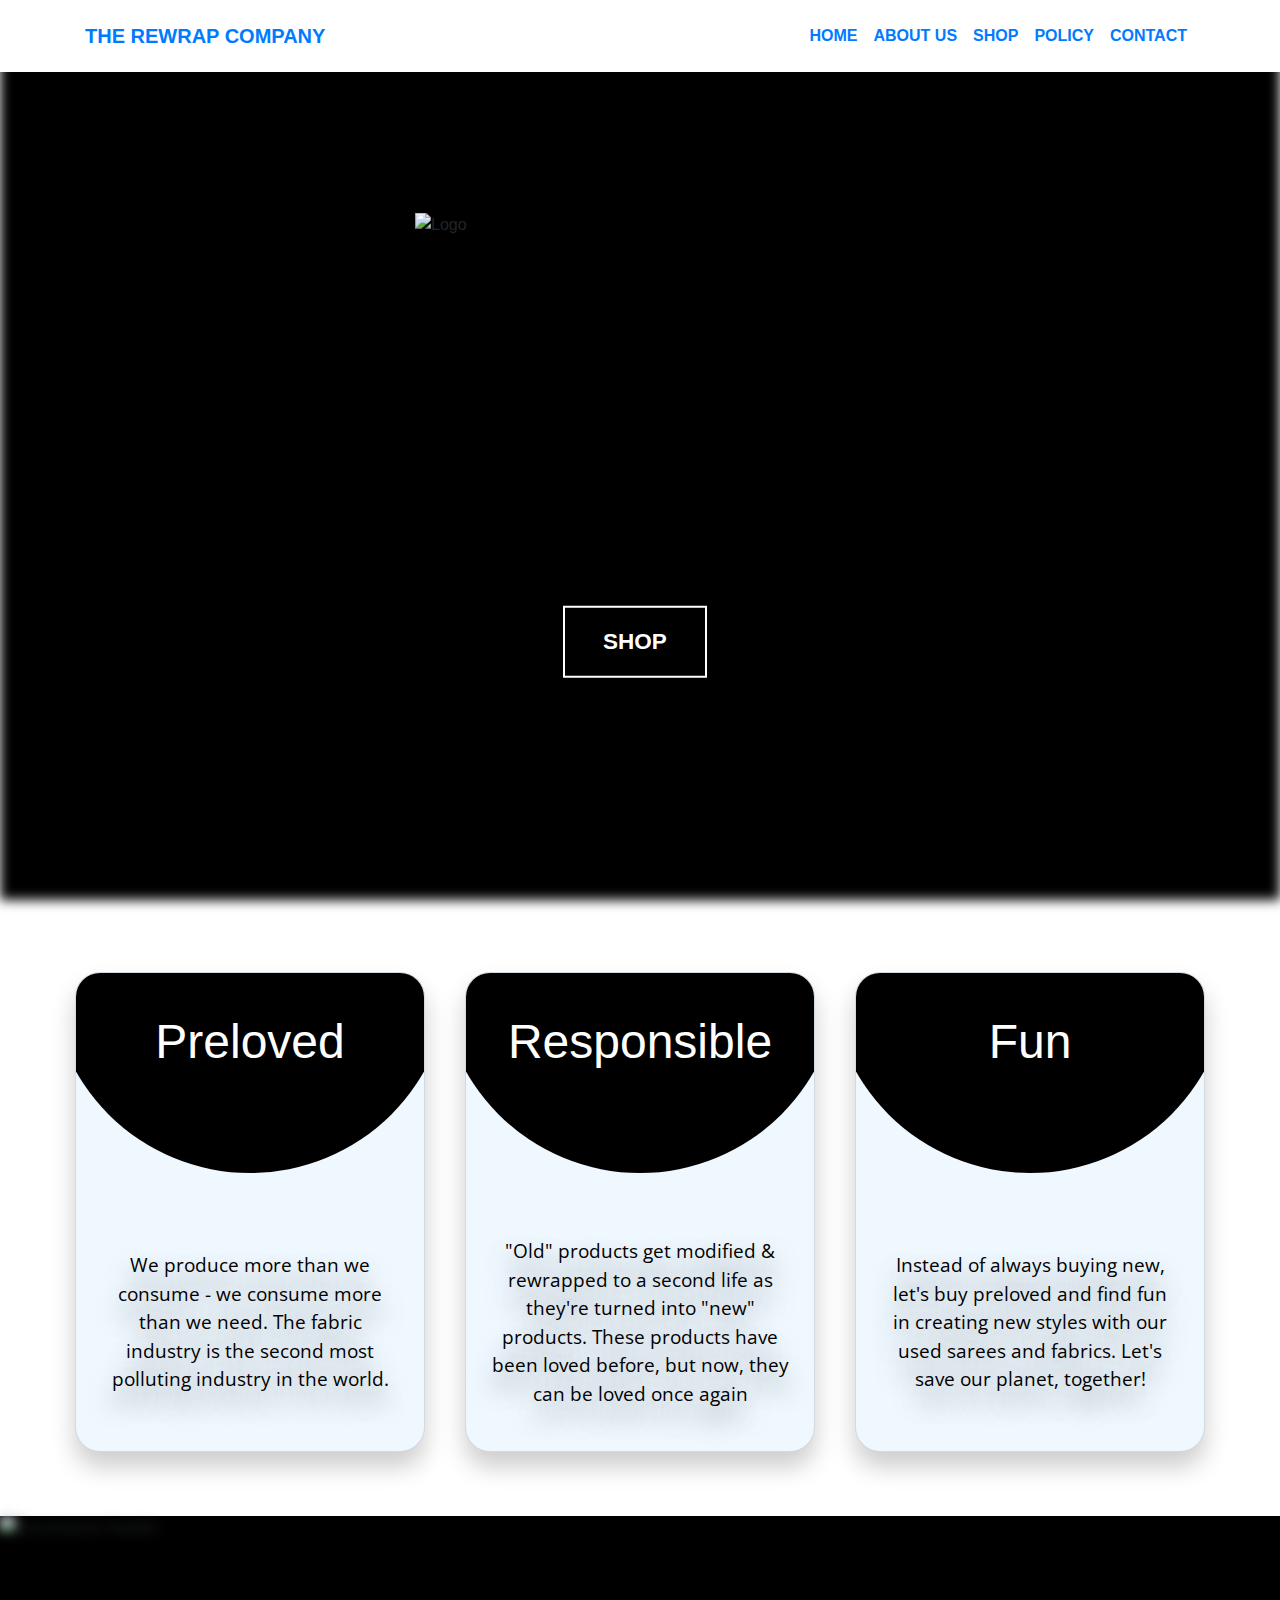
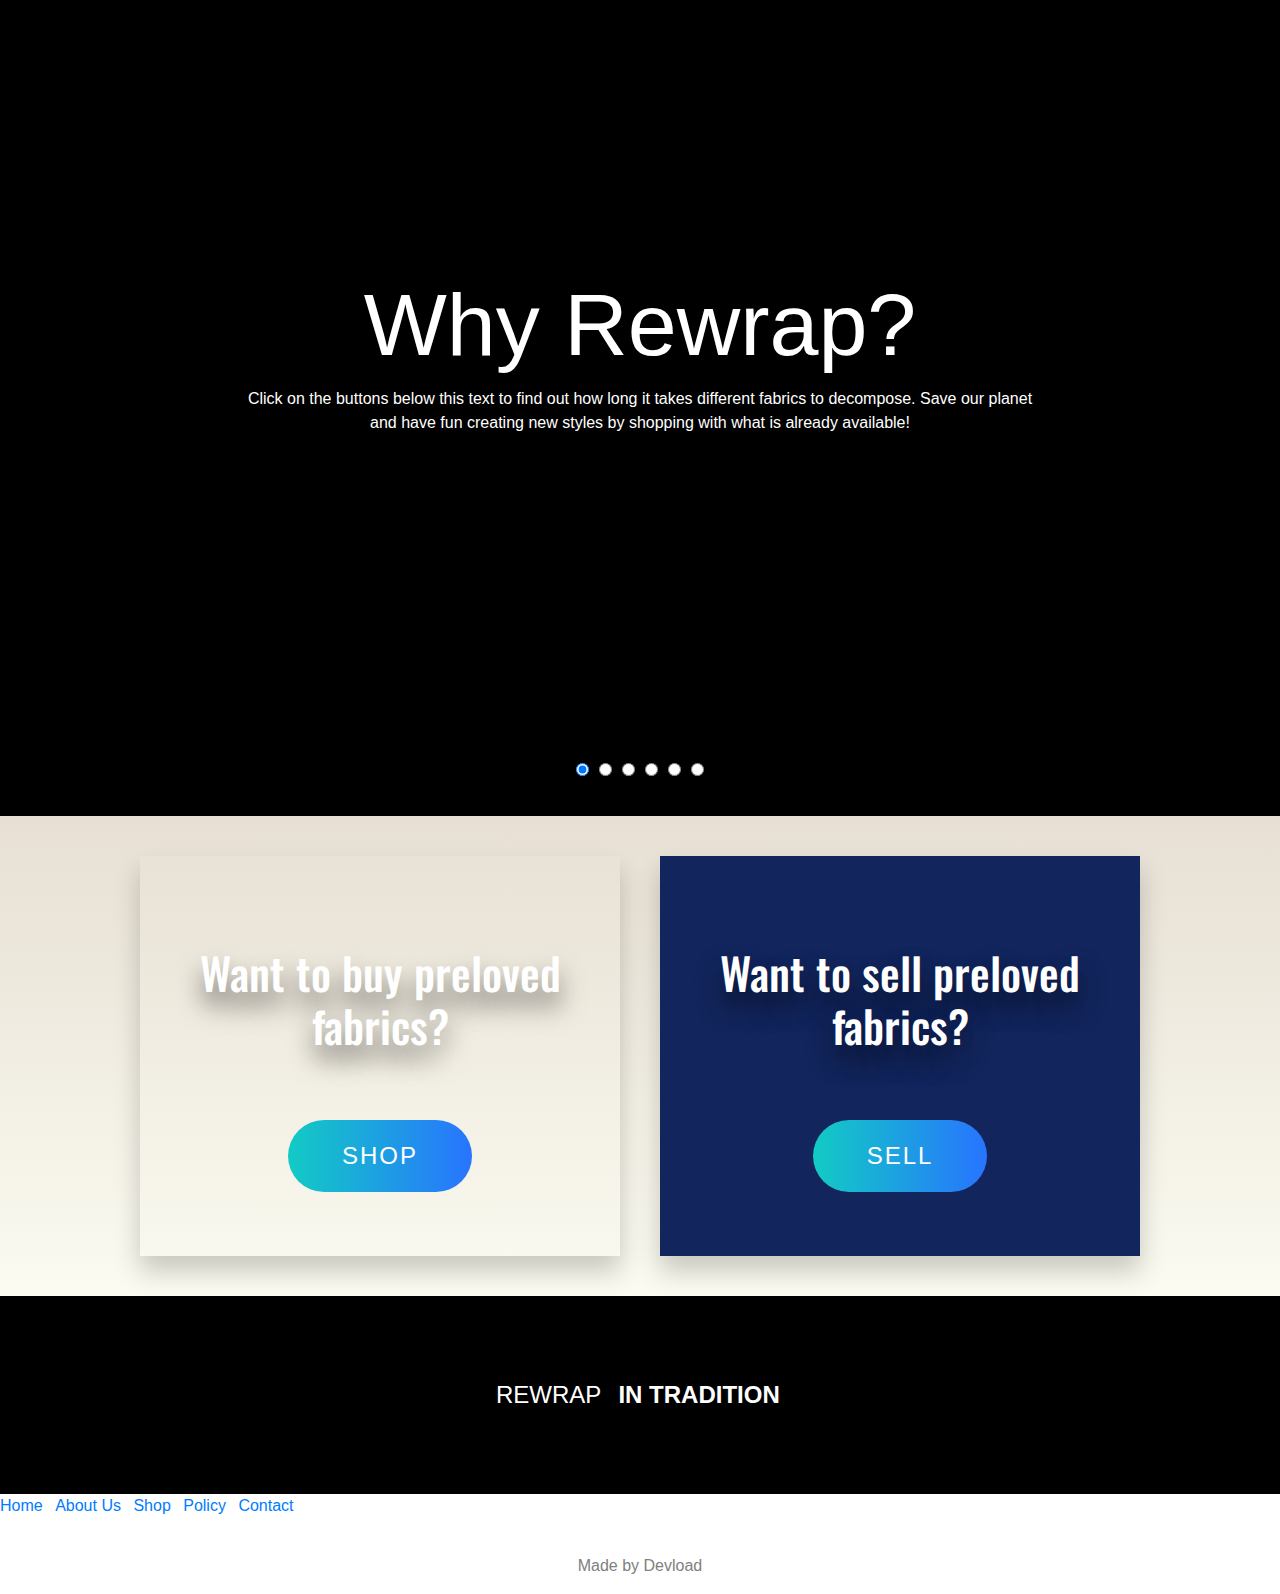
==== index.html @ 49eed029 "changed color" ====
<!doctype html>
<html lang="en">
  <head>
    <!-- Required meta tags -->
    <meta charset="utf-8">
    <meta name="viewport" content="width=device-width, initial-scale=1, shrink-to-fit=no">

    <!-- Bootstrap CSS -->
    <link rel="stylesheet" href="https://stackpath.bootstrapcdn.com/bootstrap/4.3.1/css/bootstrap.min.css" integrity="sha384-ggOyR0iXCbMQv3Xipma34MD+dH/1fQ784/j6cY/iJTQUOhcWr7x9JvoRxT2MZw1T" crossorigin="anonymous">

    <!-- Favicons CSS -->
    <link rel= "stylesheet" href="https://cdnjs.cloudflare.com/ajax/libs/ionicons/2.0.1/css/ionicons.min.css">

    <!-- FONT Sheets -->
    <link rel="preconnect" href="https://fonts.gstatic.com">
    <link href="https://fonts.googleapis.com/css2?family=Open+Sans&display=swap" rel="stylesheet">
    <link href="https://fonts.googleapis.com/css2?family=Oswald:wght@500&display=swap" rel="stylesheet">

    <!-- Style Sheets -->
    <link rel = "stylesheet" href = "css/styles.css">
    <link rel = "stylesheet" href = "css/style-index.css">
    
    <!-- Scripts -->
    <script src = "scripts/navbar.js"></script>

    <link rel="icon" href="images/logo_white.png" type="image/icon type">
    <title>The Rewrap Company</title>
  </head>

  <header>
    <!-- HEADER -->
    <nav class="navbar navbar-expand-lg fixed-top py-3 bg-white">
      <div class="container"><a href="#" class="navbar-brand text-uppercase font-weight-bold">The Rewrap Company</a>
          <button type="button" data-toggle="collapse" data-target="#navbarSupportedContent" aria-controls="navbarSupportedContent" aria-expanded="false" aria-label="Toggle navigation" class="navbar-toggler navbar-toggler-right" style = "padding-right: 5%;"><svg xmlns="http://www.w3.org/2000/svg" width="16" height="16" fill="currentColor" class="bi bi-distribute-vertical" viewBox="0 0 16 16">
            <path fill-rule="evenodd" d="M1 1.5a.5.5 0 0 0 .5.5h13a.5.5 0 0 0 0-1h-13a.5.5 0 0 0-.5.5zm0 13a.5.5 0 0 0 .5.5h13a.5.5 0 0 0 0-1h-13a.5.5 0 0 0-.5.5z"/>
            <path d="M2 7a1 1 0 0 1 1-1h10a1 1 0 0 1 1 1v2a1 1 0 0 1-1 1H3a1 1 0 0 1-1-1V7z"/>
          </svg></button>
          <div id="navbarSupportedContent" class="collapse navbar-collapse">
              <ul class="navbar-nav ml-auto">
                  <li class="nav-item active"><a href="index.html" class="nav-link text-uppercase font-weight-bold">Home <span class="sr-only">(current)</span></a></li>
                  <li class="nav-item"><a href="about_us.html" class="nav-link text-uppercase font-weight-bold">About Us</a></li>
                  <li class="nav-item"><a href="shop.html" class="nav-link text-uppercase font-weight-bold">Shop</a></li>
                  <li class="nav-item"><a href="policies.html" class="nav-link text-uppercase font-weight-bold">Policy</a></li>
                  <li class="nav-item"><a href="contact_us.html" class="nav-link text-uppercase font-weight-bold">Contact</a></li>
              </ul>
          </div>
      </div>
    </nav>
  </header>

  <body>
    <!-- Bootstrap Static Header -->
    <div class="cover">
      <div style="background: url(images/blue-fabric.jpeg)" class="jumbotron bg-cover text-white">
      </div>
    </div>

    <div class="hero">
      <img src = "images/logo_white.png" alt = "Logo">
      <a href = "shop.html"><button> SHOP </button></a>
    </div>

   
    
    <div class="call-to-action">
      <div class="card">
        <div class="circle">
          <h2>Preloved</h2>
        </div>
        <div class="content" style = "padding: 30px;">
          <p>We produce more than we consume - we consume more than we need. The fabric industry is the second most polluting industry in the world.</p>
        </div>
      </div>
      <div class="card">
        <div class="circle">
          <h2>Responsible</h2>
        </div>
        <div class="content" style = "padding: 25px;">
          <p>"Old" products get modified & rewrapped to a second life as they're turned into "new" products. These products have been loved before, but now, they can be loved once again</p>
        </div>
      </div>
      <div class="card">
        <div class="circle">
          <h2>Fun</h2>
        </div>
        <div class="content" style = "padding: 30px;">
          <p>Instead of always buying new, let's buy preloved and find fun in creating new styles with our used sarees and fabrics. Let's save our planet, together!</p>
        </div>
      </div>
    </div><br>

    <div class="decompose">
      <input type = "radio" name = "slider-radio" checked = "checked">
      <div class="imgBx">
        <img src = "images/decompose-1.jpeg" alt = "Decompose Header">
        <div class="decompose-content">
          <h2>Why Rewrap?</h2>
          <p>Click on the buttons below this text to find out how long it takes different fabrics to decompose. Save our planet and have fun creating new styles by shopping with what is already available! </p>
          </div>
      </div>
      <input type = "radio" name = "slider-radio">
      <div class="imgBx">
        <img src = "images/cotton-shirt.jpeg" alt = "Cotton Shirt">
        <div class="decompose-content">
          <h2>Cotton Shirt</h2>
          <p>It takes 5 months for a cotton shirt to decompose.</p>
        </div>
      </div>
      <input type = "radio" name = "slider-radio">
      <div class="imgBx">
        <img src = "images/polyester.jpeg" alt = "Polyester">
        <div class="decompose-content">
          <h2>Polyester</h2>
          <p>It takes about 20 to 200 years for polyester to decompose.</p>
        </div>
      </div>
      <input type = "radio" name = "slider-radio">
      <div class="imgBx">
        <img src = "images/sequins.jpeg" alt = "Sequins">
        <div class="decompose-content">
          <h2>Sequins</h2>
          <p>Sequins will not decompose.</p>
      </div>
      </div>
      <input type = "radio" name = "slider-radio">
      <div class="imgBx">
        <img src = "images/denim.jpeg" alt = "Denim">
        <div class="decompose-content">
          <h2>Denim</h2>
          <p>It takes about a year for denim to decompose.</p>
        </div>
      </div>
      <input type = "radio" name = "slider-radio">
      <div class="imgBx">
        <img src = "images/wool.jpeg" alt = "Wool">
        <div class="decompose-content">
          <h2>Wool</h2>
          <p>Wool takes up to 5 years to decompose.</p>
        </div>
      </div>
    </div>


    <div class="buy-sell" style = "background: linear-gradient(rgba(195,176,145,0.4), rgba(245, 245, 220,0.4)) ">
      <div class="cont" style = "rgba(39,77,99,255)">
        <div class="content"><h2>Want to buy preloved fabrics?</h2></div>
        <div class="btn1"><a href = "shop.html">Shop</a></div>
      </div>
      <div class="cont" style = "background: rgb(18, 37, 92);">
        <div class="content"><h2>Want to sell preloved fabrics?</h2></div>
        <div class="btn2"><a href = "contact_us.html">Sell</a></div>
      </div>
    </div>



    <!-- Text Slide  -->
    <div class="contents">
      <div class="slider-wrapper"> 
        Rewrap &nbsp;
        <div class="slider">
          <div class="slider-text1">in tradition</div>
          <div class="slider-text2">memories</div>
          <div class="slider-text3">in comfort</div>
          <div class="slider-text4">in style</div>
          <div class="slider-text5">responsibly</div>
        </div>
      </div>
    </div>

    

  </body>

    

  <!-- FOOTER -->
  <div class="footer-basic">
    <footer>
        <div class="social"><a href="https://www.instagram.com/therewrapcompany/"><i class="icon ion-social-instagram"></i></a><a href = "https://www.facebook.com/The-Rewrap-Company-102102725350663/?ref=py_c"><i class="icon ion-social-facebook"></i></a></div>
        <ul class="list-inline">
            <li class="list-inline-item"><a href="index.html">Home</a></li>
            <li class="list-inline-item"><a href="about_us.html">About Us</a></li>
            <li class="list-inline-item"><a href="shop.html">Shop</a></li>
            <li class="list-inline-item"><a href="policies.html">Policy</a></li>
            <li class="list-inline-item"><a href="contact_us.html">Contact</a></li>
        </ul>
        <a href = "https://www.devload.org"><p style= "color: gray; text-align: center; padding-top: 20px;">Made by Devload</p></a> 
        <!-- <p class="copyright">Company Name © 2018</p> -->
    </footer>
  </div>
  <!-- Optional JavaScript -->
  <!-- jQuery first, then Popper.js, then Bootstrap JS -->
  <script src="https://code.jquery.com/jquery-3.3.1.slim.min.js" integrity="sha384-q8i/X+965DzO0rT7abK41JStQIAqVgRVzpbzo5smXKp4YfRvH+8abtTE1Pi6jizo" crossorigin="anonymous"></script>
  <script src="https://cdnjs.cloudflare.com/ajax/libs/popper.js/1.14.7/umd/popper.min.js" integrity="sha384-UO2eT0CpHqdSJQ6hJty5KVphtPhzWj9WO1clHTMGa3JDZwrnQq4sF86dIHNDz0W1" crossorigin="anonymous"></script>
  <script src="https://stackpath.bootstrapcdn.com/bootstrap/4.3.1/js/bootstrap.min.js" integrity="sha384-JjSmVgyd0p3pXB1rRibZUAYoIIy6OrQ6VrjIEaFf/nJGzIxFDsf4x0xIM+B07jRM" crossorigin="anonymous"></script>
    
</html>
---- css/style-index.css ----
.bg-cover {
  background-size: cover !important;
  height: 100vh;
}

.cover {
  filter: blur(6px);
  -webkit-filter: blur(6px);
  background: black;
}

.hero {
  display: flex;
  flex-direction: column;
  margin: 0;
  position: absolute;
  top: 50%;
  left: 50%;
  transform: translate(-50%, -50%);
  overflow: hidden;
}

.hero img {
  height: 40vh;
  width: 50vh;
}

.hero a {
  padding-top: 5%;
  margin: auto;
}

.hero button {
  height: 8vh;
  width: 16vh;
  background: none;
  border: 2px solid #fff;
  text-transform: uppercase;
  cursor: pointer;
  transition: color 0.4s linear;
  padding: 12px 20px;
  min-width: 75px;
  margin: 10px;
  position: relative;
  margin-left: auto;
  color: white;
  font-size: 2.5vh;
  font-weight: bolder;
}

.hero button:hover {
  color: #fff;
}

.hero button::before {
  content: "";
  position: absolute;
  left: 0;
  top: 0;
  width: 100%;
  height: 100%;
  background: #000;
  z-index: -1;
  transition: transform 0.5s;
  transform-origin: 0 0;
  transition-timing-function: cubic-bezier(0.5, 1.6, 0.4, 0.7);
  transform: scaleY(0);
}

.hero button:hover::before {
  transform: scaleY(1);
}

.call-to-action {
  min-height: 50vh;
  display: flex;
  justify-content: center;
  text-align: center;
  align-items: center;
  padding: 20px;
  flex-wrap: wrap;
}

.card {
  position: relative;
  width: 350px;
  height: 480px;
  margin: 20px;
  background: aliceblue;
  border-radius: 25px;
  overflow: hidden;
  box-shadow: 0 15px 25px rgba(0, 0, 0, 0.2);
  transition: 0.5s;
}

.call-to-action:hover .card {
  filter: blur(20px);
  transform: scale(0.9);
  opacity: 0.5;
}

.call-to-action .card:hover {
  filter: blur(0px);
  transform: scale(1.1);
  opacity: 1;
}

.card .circle {
  position: relative;
  width: 100%;
  height: 100%;
  background: #000;
  clip-path: circle(200px at center 0);
  text-align: center;
}

.card .circle h2 {
  color: #fff;
  font-size: 3em;
  padding: 40px 0;
}

.card .content {
  position: absolute;
  bottom: 1px;
  text-align: center;
}

.card .content p {
  color: #000;
  font-family: "Open Sans", sans-serif;
  font-size: 19px;
}

.buy-sell {
  min-height: 50vh;
  display: flex;
  justify-content: center;
  text-align: center;
  align-items: center;
  padding: 20px;
  flex-wrap: wrap;
}

.cont {
  position: relative;
  width: 480px;
  height: 400px;
  margin: 20px;
  display: flex;
  text-align: center;
  flex-direction: column;
  overflow: hidden;
  box-shadow: 0 15px 25px rgba(0, 0, 0, 0.2);
}

.content {
  display: flex;
  font-family: "Oswald", sans-serif;
  color: white;
  text-shadow: 0 15px 25px rgba(0, 0, 0, 0.5);
  height: 50%;
  padding-top: 20%;
  justify-content: center;
  align-items: center;
}

.content h2 {
  font-size: 2.75em;
}

.cont .btn1,
.cont .btn2 {
  display: flex;
  height: 50%;
  justify-content: center;
  align-items: center;
}

.cont .btn1 a,
.btn2 a {
  position: relative;
  display: inline-block;
  padding: 18px 54px;
  margin: 10px 0;
  color: #fff;
  text-decoration: none;
  text-transform: uppercase;
  font-size: 24px;
  letter-spacing: 2px;
  border-radius: 40px;
  background-image: linear-gradient(to left, #12cbc4, #2874ff, #12cbc4);
  background-size: 200%;
  transition: 1.2s;
}

.cont .btn2 a {
  background-image: linear-gradient(to left, #12cbc4, #2874ff, #12cbc4);
  color: white;
}

.cont .btn2 a:hover {
  background-position: right;
  text-decoration: none;
  text-shadow: 0 15px 25px rgba(0, 0, 0, 1);
}

.cont .btn1 a:hover {
  background-position: right;
  text-decoration: none;
  text-shadow: 0 15px 25px rgba(0, 0, 0, 2);
}

.contents {
  width: 100vw;
  height: 22vh;
  display: flex;
  align-items: center;
  justify-content: center;
  background-color: black;
}

.slider-wrapper {
  font-size: x-large;
  color: white;
  font-weight: lighter;
  text-transform: uppercase;
  display: flex;
  align-items: center;
  justify-content: center;
}

.slider {
  height: 50px;
  overflow: hidden;
}

.slider div {
  height: 50px;
  margin-bottom: 50px;
  text-align: center;
  font-weight: bold;
  color: white;
  box-sizing: border-box;
  padding-top: 6.6px;
}

.slider-text1 {
  background-color: black;
  animation: slide 13s linear infinite;
}

.slider-text2,
.slider-text3,
.slider-text4,
.slider-text5 {
  background-color: black;
}

@keyframes slide {
  0% {
    margin-top: -500px;
  }
  5% {
    margin-top: -400px;
  }
  20% {
    margin-top: -400px;
  }
  25% {
    margin-top: -300px;
  }
  40% {
    margin-top: -300px;
  }
  45% {
    margin-top: -200px;
  }
  60% {
    margin-top: -200px;
  }
  65% {
    margin-top: -100px;
  }
  80% {
    margin-top: -100px;
  }
  85% {
    margin-top: 0px;
  }
  100% {
    margin-top: 0px;
  }
}

.decompose {
  position: relative;
  width: 100%;
  min-height: 100vh;
  display: flex;
  justify-content: center;
  align-items: flex-end;
  background: #000;
}

.decompose .imgBx {
  position: absolute;
  top: 0;
  left: 0;
  width: 100%;
  height: 100%;
  padding: 100px;
  display: flex;
  justify-content: center;
  align-items: center;
  transition: 0.5s;
  transition-delay: 0s;
  z-index: 1;
  clip-path: circle(0px at center);
}

.decompose input[type="radio"]:checked + .imgBx {
  z-index: 10;
  clip-path: circle(1000px at center);
  transition-delay: 0.75s;
}

.decompose .imgBx img {
  position: absolute;
  top: 0;
  left: 0;
  width: 100%;
  height: 100%;
  object-fit: cover;
  filter: blur(6px);
  -webkit-filter: blur(6px);
}

.decompose .imgBx .decompose-content {
  position: relative;
  text-align: center;
  max-width: 800px;
  text-shadow: 0 15px 25px rgba(0, 0, 0, 1);
}

.decompose .imgBx .decompose-content h2 {
  font-size: 5.5em;
  line-height: 1em;
  color: #fff;
  padding: 5px;
}

.decompose .imgBx .decompose-content p {
  font-size: 1em;
  color: #fff;
  padding: 5px;
}

.decompose input[type="radio"] {
  position: relative;
  z-index: 1000;
  margin: 5px;
  margin-bottom: 40px;
  outline: none;
  cursor: pointer;
}

@media (max-width: 768px) {
  .decompose .imgBx {
    padding: 40px;
  }

  .decompose .imgBx h2 {
    font-size: 3em;
  }

  .decompose .imgBx p {
    font-size: 1em;
    color: #fff;
    margin-top: 10px;
  }
}
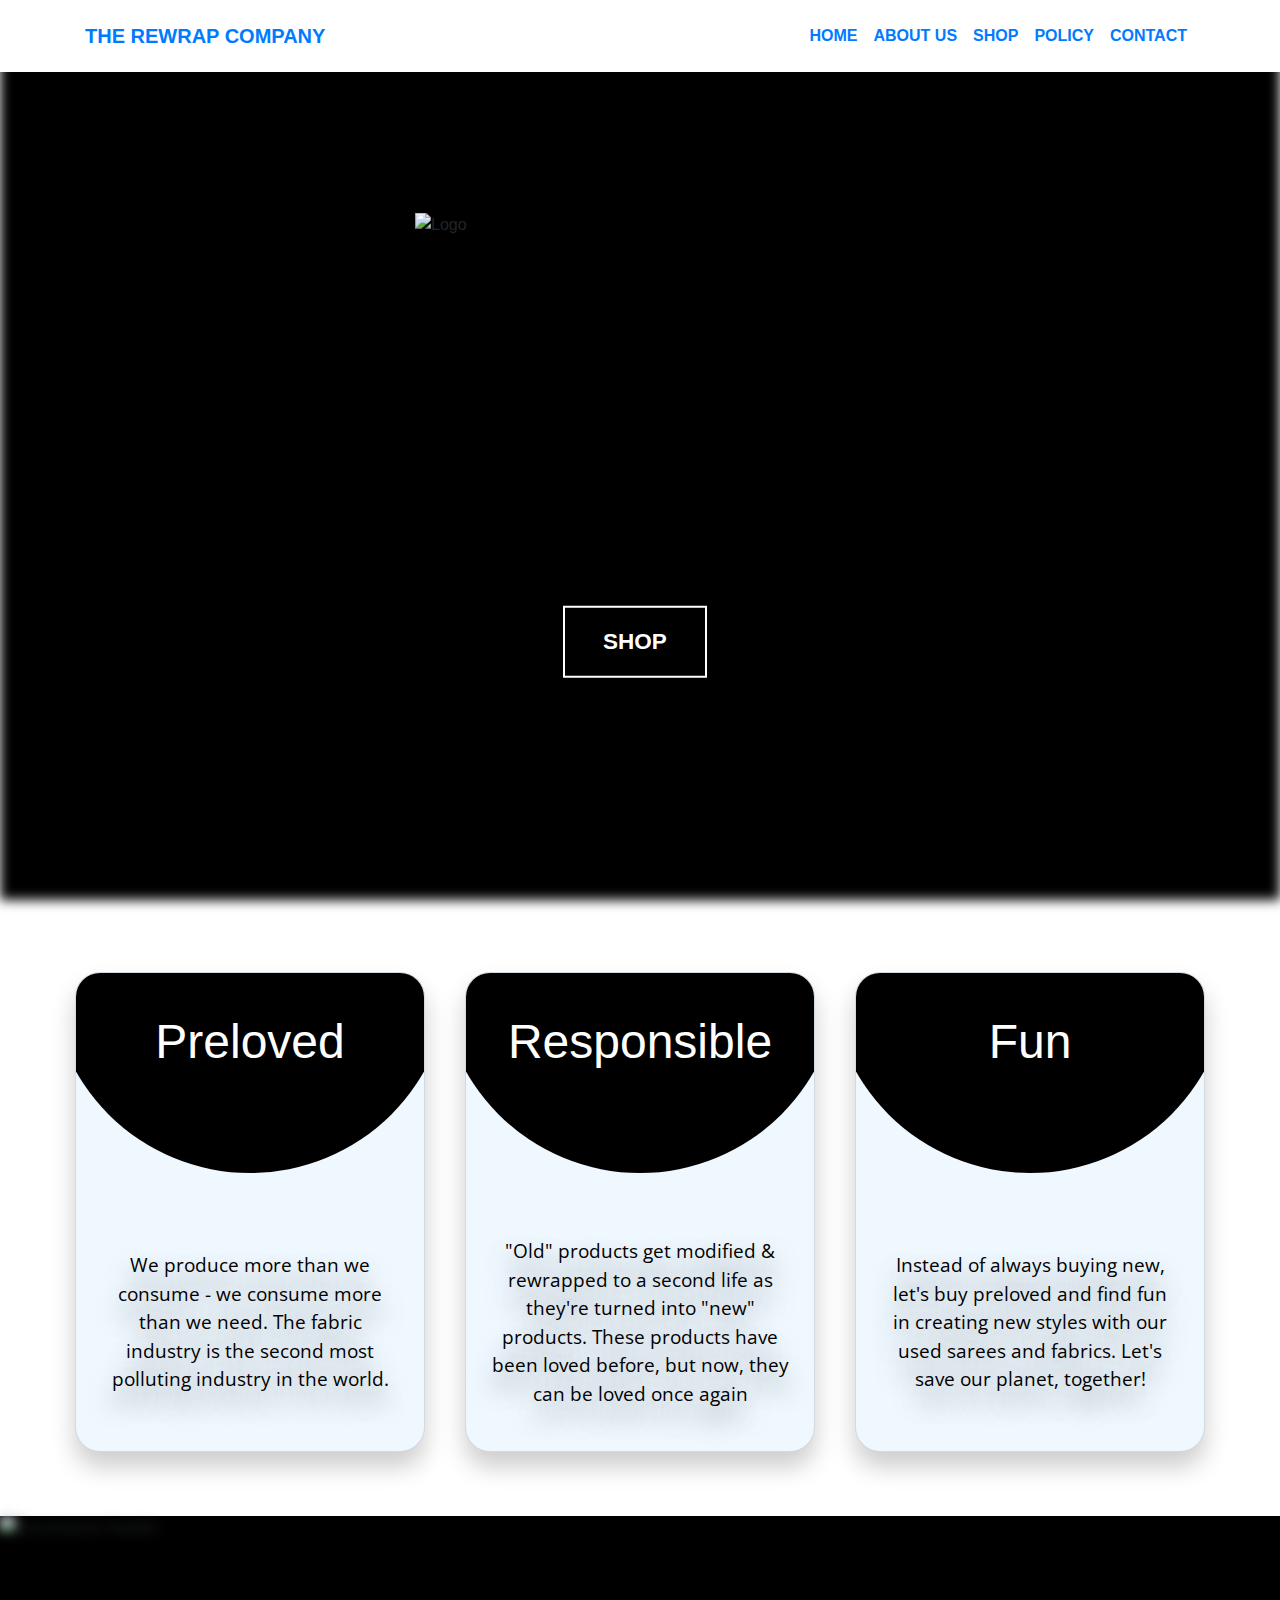
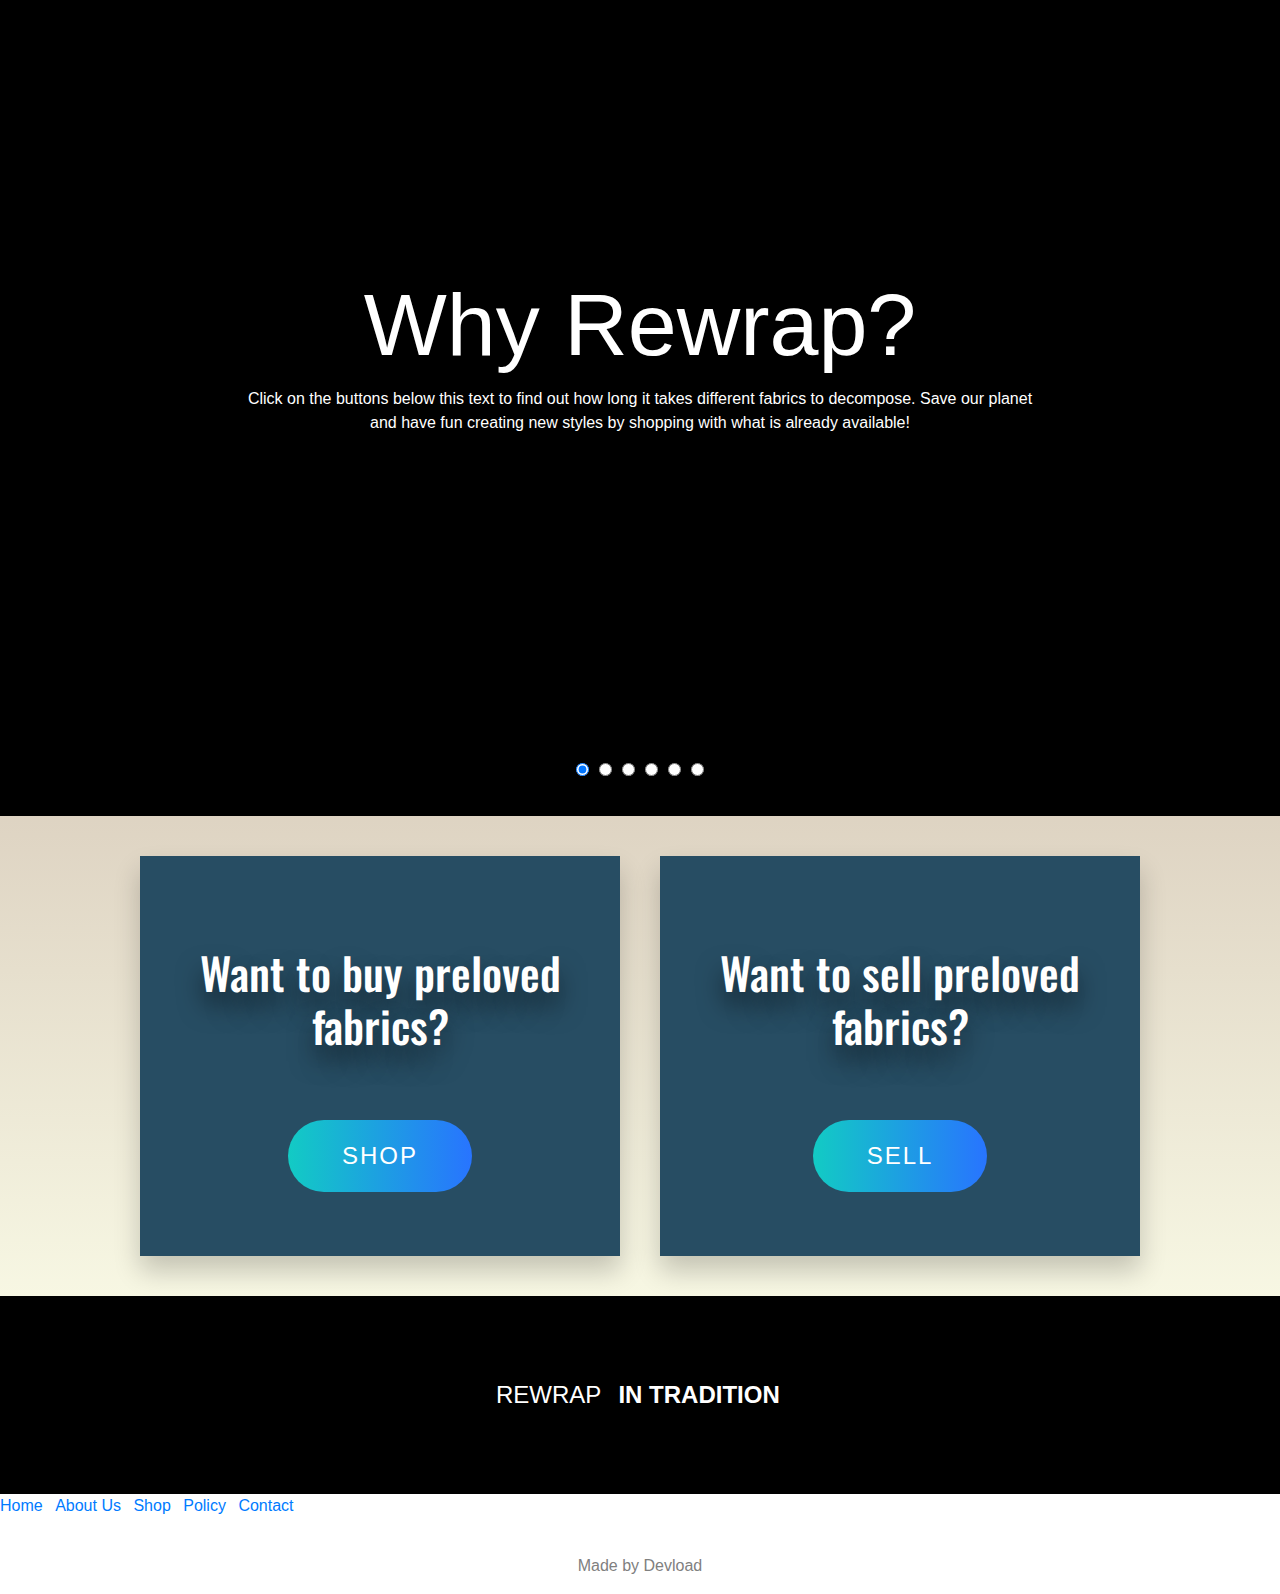
==== commit ac5623ac: "final changes" ====
--- a/index.html
+++ b/index.html
@@ -141,12 +141,15 @@
     </div>
 
 
-    <div class="buy-sell" style = "background: linear-gradient(rgba(195,176,145,0.4), rgba(245, 245, 220,0.4)) ">
-      <div class="cont" style = "rgba(39,77,99,255)">
+    <div class="buy-sell" style = "background: linear-gradient(
+      rgba(195, 176, 145, 0.55),
+      rgba(245, 245, 220, 0.8)
+    );">
+      <div class="cont" style = "background:rgba(39,77,99,255)">
         <div class="content"><h2>Want to buy preloved fabrics?</h2></div>
         <div class="btn1"><a href = "shop.html">Shop</a></div>
       </div>
-      <div class="cont" style = "background: rgb(18, 37, 92);">
+      <div class="cont" style = "background: rgba(39,77,99,255);">
         <div class="content"><h2>Want to sell preloved fabrics?</h2></div>
         <div class="btn2"><a href = "contact_us.html">Sell</a></div>
       </div>
--- a/css/style-index.css
+++ b/css/style-index.css
@@ -195,7 +195,6 @@
 }
 
 .cont .btn2 a {
-  background-image: linear-gradient(to left, #12cbc4, #2874ff, #12cbc4);
   color: white;
 }
 
@@ -322,7 +321,6 @@
 .decompose input[type="radio"]:checked + .imgBx {
   z-index: 10;
   clip-path: circle(1000px at center);
-  transition-delay: 0.75s;
 }
 
 .decompose .imgBx img {
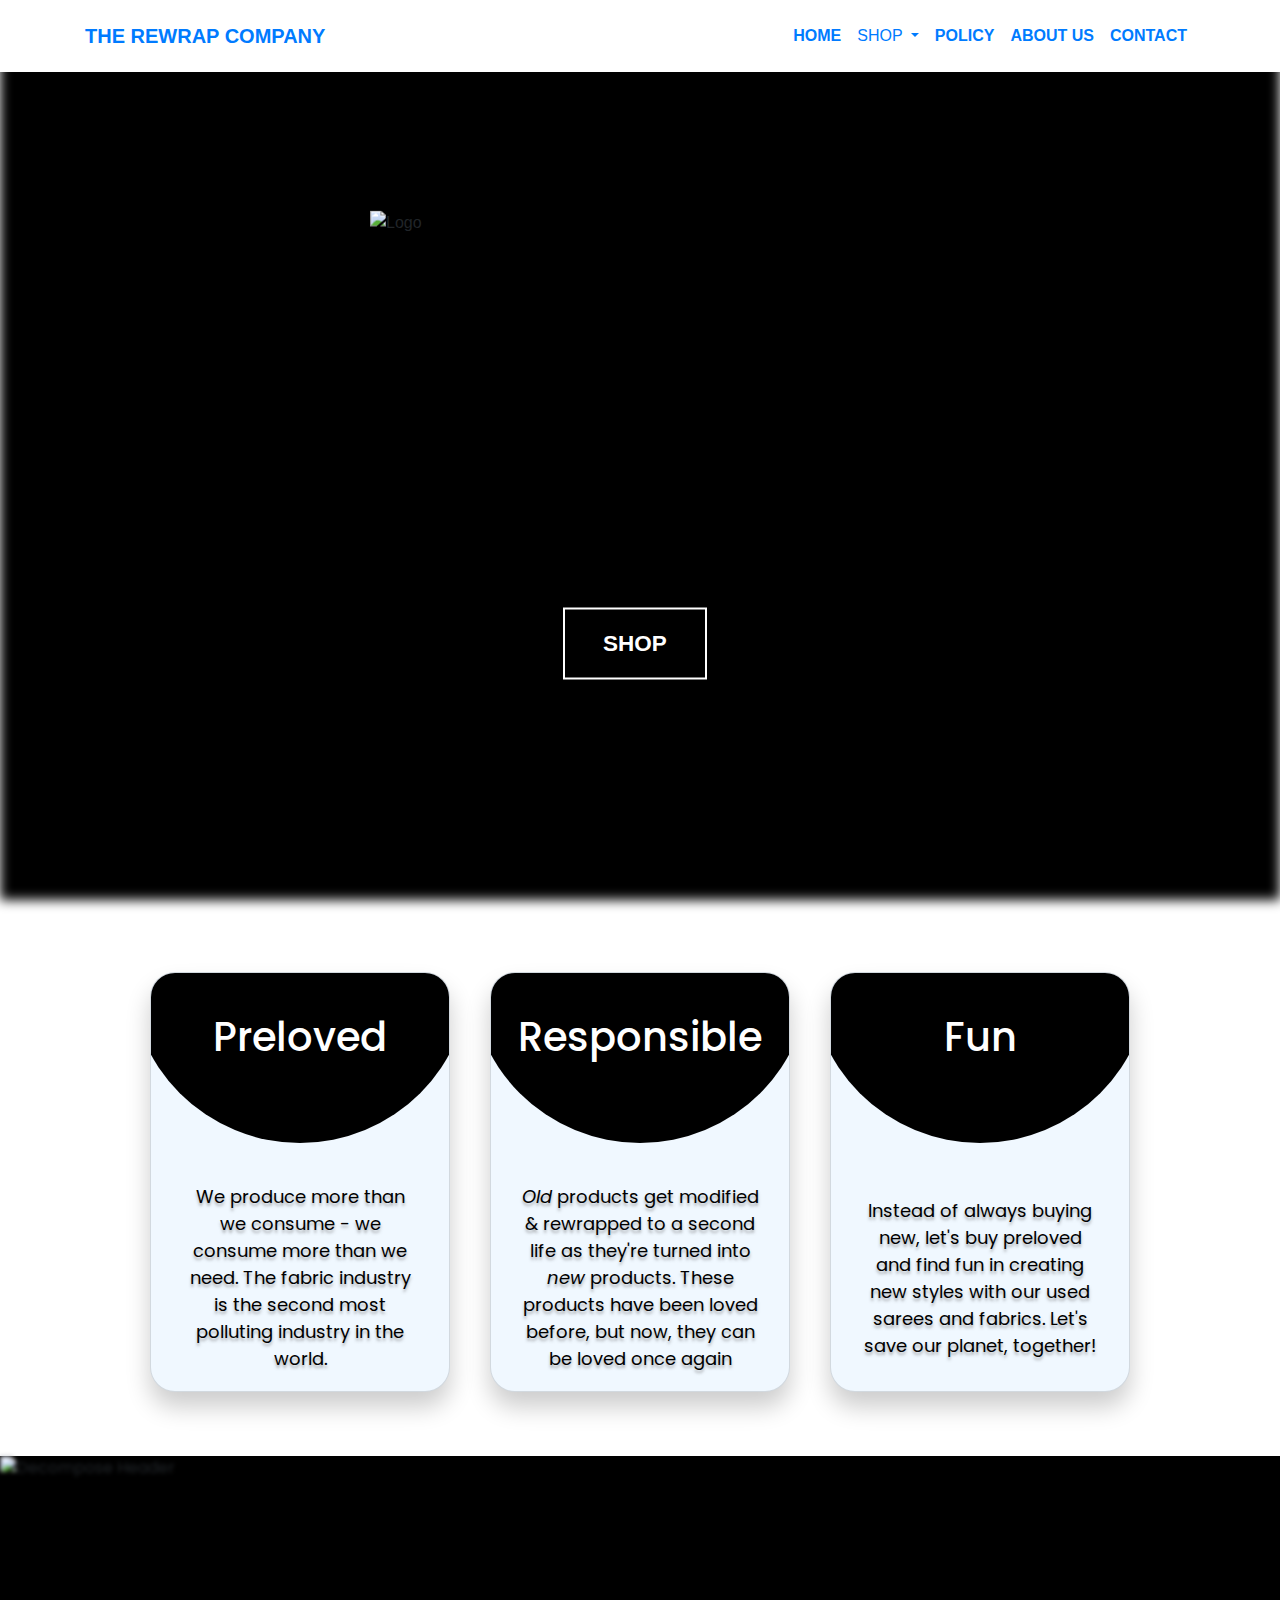
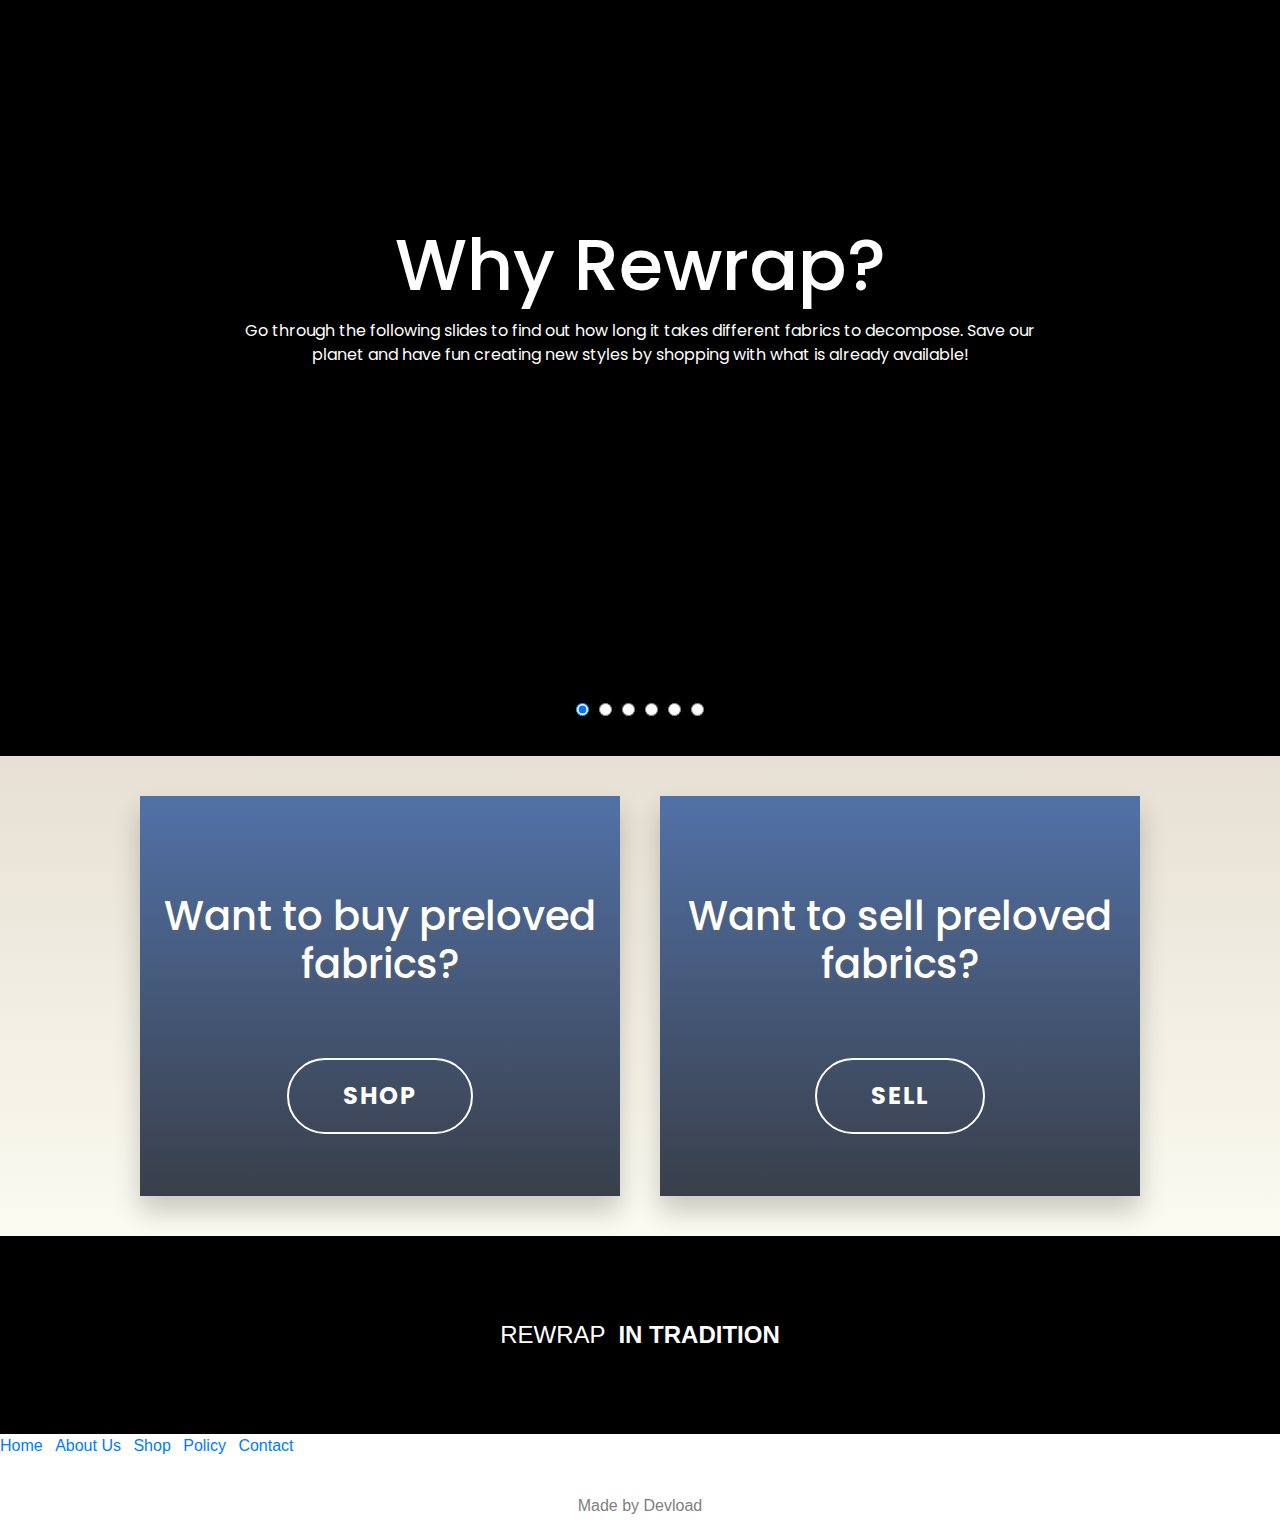
==== commit 49edb8b0: "style changes" ====
--- a/index.html
+++ b/index.html
@@ -15,6 +15,9 @@
     <link rel="preconnect" href="https://fonts.gstatic.com">
     <link href="https://fonts.googleapis.com/css2?family=Open+Sans&display=swap" rel="stylesheet">
     <link href="https://fonts.googleapis.com/css2?family=Oswald:wght@500&display=swap" rel="stylesheet">
+    <link rel="preconnect" href="https://fonts.googleapis.com">
+    <link rel="preconnect" href="https://fonts.gstatic.com" crossorigin>
+    <link href="https://fonts.googleapis.com/css2?family=Poppins:wght@300;600&display=swap" rel="stylesheet">
 
     <!-- Style Sheets -->
     <link rel = "stylesheet" href = "css/styles.css">
@@ -22,6 +25,59 @@
     
     <!-- Scripts -->
     <script src = "scripts/navbar.js"></script>
+    <script>
+        document.addEventListener('DOMContentLoaded', function() {
+              startTimer();
+        });
+
+      //TIMER
+      const radios = document.getElementsByName("slider-radio");
+var sec = 0;
+var stoptime = true;
+var count = 0;
+
+function startTimer() {
+  if (stoptime == true) {
+        stoptime = false;
+        timerCycle();
+    }
+}
+function stopTimer() {
+  if (stoptime == false) {
+    stoptime = true;
+  }
+}
+
+function timerCycle() {
+    if (stoptime == false) {
+    sec = parseInt(sec);
+
+    sec = sec + 1;
+    setTimeout("timerCycle()", 1000);
+    if (sec % 5 === 0)
+    {
+      for (var i = 0; i < radios.length; i++)
+      {
+        if (radios[i].checked == true)
+        {
+          radios[i].checked = false;
+          count = i + 1;
+          if (count == radios.length)
+          {
+            count = 0;
+            radios[0].checked = true;
+          }
+        }
+        if (i == count)
+        {
+          radios[i].checked = true;
+          break;
+        }
+      }
+    }
+  }
+}
+    </script>
 
     <link rel="icon" href="images/logo_white.png" type="image/icon type">
     <title>The Rewrap Company</title>
@@ -37,10 +93,20 @@
           </svg></button>
           <div id="navbarSupportedContent" class="collapse navbar-collapse">
               <ul class="navbar-nav ml-auto">
-                  <li class="nav-item active"><a href="index.html" class="nav-link text-uppercase font-weight-bold">Home <span class="sr-only">(current)</span></a></li>
+                  <li class="nav-item"><a href="index.html" class="nav-link text-uppercase font-weight-bold">Home <span class="sr-only">(current)</span></a></li>
+                  <li class="nav-item dropdown">
+                    <a class="nav-link dropdown-toggle" href="#" id="navbarDropdown" role="button" data-toggle="dropdown" aria-haspopup="true" aria-expanded="false">
+                      SHOP
+                    </a>
+                    <div class="dropdown-menu" aria-labelledby="navbarDropdown">
+                      <a class="dropdown-item" href="dupattas.html">Dupattas and Stoles</a>
+                      <a class="dropdown-item" href="sarees.html">Sarees</a>
+                      <a class="dropdown-item" href="fabrics.html">Fabric</a>
+                      <a class="dropdown-item" href="home.html">Home Accessories</a>
+                    </div>
+                  </li>
+                  <li class="nav-item"><a href="policies.html" class="nav-link text-uppercase font-weight-bold">Policy</a></li>
                   <li class="nav-item"><a href="about_us.html" class="nav-link text-uppercase font-weight-bold">About Us</a></li>
-                  <li class="nav-item"><a href="shop.html" class="nav-link text-uppercase font-weight-bold">Shop</a></li>
-                  <li class="nav-item"><a href="policies.html" class="nav-link text-uppercase font-weight-bold">Policy</a></li>
                   <li class="nav-item"><a href="contact_us.html" class="nav-link text-uppercase font-weight-bold">Contact</a></li>
               </ul>
           </div>
@@ -51,7 +117,7 @@
   <body>
     <!-- Bootstrap Static Header -->
     <div class="cover">
-      <div style="background: url(images/blue-fabric.jpeg)" class="jumbotron bg-cover text-white">
+      <div style="background: url(https://images.pexels.com/photos/6276050/pexels-photo-6276050.jpeg?auto=compress&cs=tinysrgb&dpr=2&w=500)" class="jumbotron bg-cover text-white">
       </div>
     </div>
 
@@ -76,7 +142,7 @@
           <h2>Responsible</h2>
         </div>
         <div class="content" style = "padding: 25px;">
-          <p>"Old" products get modified & rewrapped to a second life as they're turned into "new" products. These products have been loved before, but now, they can be loved once again</p>
+          <p><span style = "font-style: italic;">Old</span> products get modified & rewrapped to a second life as they're turned into <span style = "font-style: italic;">new</span> products. These products have been loved before, but now, they can be loved once again</p>
         </div>
       </div>
       <div class="card">
@@ -92,15 +158,15 @@
     <div class="decompose">
       <input type = "radio" name = "slider-radio" checked = "checked">
       <div class="imgBx">
-        <img src = "images/decompose-1.jpeg" alt = "Decompose Header">
+        <img src = "https://images.pexels.com/photos/7205811/pexels-photo-7205811.jpeg?auto=compress&cs=tinysrgb&h=750&w=1260" alt = "Decompose Header">
         <div class="decompose-content">
           <h2>Why Rewrap?</h2>
-          <p>Click on the buttons below this text to find out how long it takes different fabrics to decompose. Save our planet and have fun creating new styles by shopping with what is already available! </p>
+          <p>Go through the following slides to find out how long it takes different fabrics to decompose. Save our planet and have fun creating new styles by shopping with what is already available! </p>
           </div>
       </div>
       <input type = "radio" name = "slider-radio">
       <div class="imgBx">
-        <img src = "images/cotton-shirt.jpeg" alt = "Cotton Shirt">
+        <img src = "https://images.pexels.com/photos/1336873/pexels-photo-1336873.jpeg?auto=compress&cs=tinysrgb&h=750&w=1260" alt = "Cotton Shirt">
         <div class="decompose-content">
           <h2>Cotton Shirt</h2>
           <p>It takes 5 months for a cotton shirt to decompose.</p>
@@ -108,7 +174,7 @@
       </div>
       <input type = "radio" name = "slider-radio">
       <div class="imgBx">
-        <img src = "images/polyester.jpeg" alt = "Polyester">
+        <img src = "https://images.pexels.com/photos/4814074/pexels-photo-4814074.jpeg?auto=compress&cs=tinysrgb&dpr=2&w=500" alt = "Polyester">
         <div class="decompose-content">
           <h2>Polyester</h2>
           <p>It takes about 20 to 200 years for polyester to decompose.</p>
@@ -116,7 +182,7 @@
       </div>
       <input type = "radio" name = "slider-radio">
       <div class="imgBx">
-        <img src = "images/sequins.jpeg" alt = "Sequins">
+        <img src = "https://images.pexels.com/photos/4863059/pexels-photo-4863059.jpeg?auto=compress&cs=tinysrgb&h=750&w=1260" alt = "Sequins">
         <div class="decompose-content">
           <h2>Sequins</h2>
           <p>Sequins will not decompose.</p>
@@ -124,7 +190,7 @@
       </div>
       <input type = "radio" name = "slider-radio">
       <div class="imgBx">
-        <img src = "images/denim.jpeg" alt = "Denim">
+        <img src = "https://images.pexels.com/photos/4210860/pexels-photo-4210860.jpeg?auto=compress&cs=tinysrgb&dpr=2&w=500" alt = "Denim">
         <div class="decompose-content">
           <h2>Denim</h2>
           <p>It takes about a year for denim to decompose.</p>
@@ -132,7 +198,7 @@
       </div>
       <input type = "radio" name = "slider-radio">
       <div class="imgBx">
-        <img src = "images/wool.jpeg" alt = "Wool">
+        <img src = "https://images.pexels.com/photos/236028/pexels-photo-236028.jpeg?auto=compress&cs=tinysrgb&h=750&w=1260" alt = "Wool">
         <div class="decompose-content">
           <h2>Wool</h2>
           <p>Wool takes up to 5 years to decompose.</p>
@@ -141,17 +207,14 @@
     </div>
 
 
-    <div class="buy-sell" style = "background: linear-gradient(
-      rgba(195, 176, 145, 0.55),
-      rgba(245, 245, 220, 0.8)
-    );">
-      <div class="cont" style = "background:rgba(39,77,99,255)">
-        <div class="content"><h2>Want to buy preloved fabrics?</h2></div>
-        <div class="btn1"><a href = "shop.html">Shop</a></div>
-      </div>
-      <div class="cont" style = "background: rgba(39,77,99,255);">
-        <div class="content"><h2>Want to sell preloved fabrics?</h2></div>
-        <div class="btn2"><a href = "contact_us.html">Sell</a></div>
+    <div class="buy-sell" style = "background: linear-gradient(rgba(195,176,145,0.4), rgba(245, 245, 220,0.4)) ">
+      <div class="cont" style = "background: linear-gradient(#5171a7, rgba(57, 63, 74,1));">
+        <div class="content"><h2 style = "color: white;">Want to buy preloved fabrics?</h2></div>
+        <div class="btn1"><a href = "shop.html" style = "color: white;">Shop</a></div>
+      </div>
+      <div class="cont" style = "background: linear-gradient(#5171a7, rgba(57, 63, 74,1));">
+        <div class="content"><h2 style = "color: white;">Want to sell preloved fabrics?</h2></div>
+        <div class="btn2"><a href = "contact_us.html" style = "color: white;">Sell</a></div>
       </div>
     </div>
 
@@ -198,4 +261,4 @@
   <script src="https://cdnjs.cloudflare.com/ajax/libs/popper.js/1.14.7/umd/popper.min.js" integrity="sha384-UO2eT0CpHqdSJQ6hJty5KVphtPhzWj9WO1clHTMGa3JDZwrnQq4sF86dIHNDz0W1" crossorigin="anonymous"></script>
   <script src="https://stackpath.bootstrapcdn.com/bootstrap/4.3.1/js/bootstrap.min.js" integrity="sha384-JjSmVgyd0p3pXB1rRibZUAYoIIy6OrQ6VrjIEaFf/nJGzIxFDsf4x0xIM+B07jRM" crossorigin="anonymous"></script>
     
-</html>
+</html>--- a/css/style-index.css
+++ b/css/style-index.css
@@ -22,7 +22,7 @@
 
 .hero img {
   height: 40vh;
-  width: 50vh;
+  width: 60vh;
 }
 
 .hero a {
@@ -79,28 +79,29 @@
   align-items: center;
   padding: 20px;
   flex-wrap: wrap;
+  font-family: "Poppins", sans-serif;
 }
 
 .card {
   position: relative;
-  width: 350px;
-  height: 480px;
+  width: 300px;
+  height: 420px;
   margin: 20px;
   background: aliceblue;
   border-radius: 25px;
   overflow: hidden;
   box-shadow: 0 15px 25px rgba(0, 0, 0, 0.2);
   transition: 0.5s;
+  font-family: "Poppins", sans-serif;
 }
 
 .call-to-action:hover .card {
-  filter: blur(20px);
   transform: scale(0.9);
-  opacity: 0.5;
+  opacity: 0.6;
+  font-family: "Poppins", sans-serif;
 }
 
 .call-to-action .card:hover {
-  filter: blur(0px);
   transform: scale(1.1);
   opacity: 1;
 }
@@ -110,13 +111,13 @@
   width: 100%;
   height: 100%;
   background: #000;
-  clip-path: circle(200px at center 0);
+  clip-path: circle(170px at center 0);
   text-align: center;
 }
 
 .card .circle h2 {
   color: #fff;
-  font-size: 3em;
+  font-size: 2.5em;
   padding: 40px 0;
 }
 
@@ -128,11 +129,12 @@
 
 .card .content p {
   color: #000;
-  font-family: "Open Sans", sans-serif;
-  font-size: 19px;
+  font-family: "Poppins", sans-serif;
+  font-size: 18px;
 }
 
 .buy-sell {
+  font-family: "Poppins", sans-serif;
   min-height: 50vh;
   display: flex;
   justify-content: center;
@@ -152,21 +154,24 @@
   flex-direction: column;
   overflow: hidden;
   box-shadow: 0 15px 25px rgba(0, 0, 0, 0.2);
+  font-family: "Poppins", sans-serif;
 }
 
 .content {
   display: flex;
-  font-family: "Oswald", sans-serif;
   color: white;
-  text-shadow: 0 15px 25px rgba(0, 0, 0, 0.5);
   height: 50%;
   padding-top: 20%;
   justify-content: center;
-  align-items: center;
+  text-shadow: 0 3px 3px rgba(100, 100, 100, 0.5);
+  align-items: center;
+  font-family: "Poppins", sans-serif;
+  color: black;
 }
 
 .content h2 {
-  font-size: 2.75em;
+  font-size: 2.5em;
+  color: black;
 }
 
 .cont .btn1,
@@ -189,25 +194,22 @@
   font-size: 24px;
   letter-spacing: 2px;
   border-radius: 40px;
-  background-image: linear-gradient(to left, #12cbc4, #2874ff, #12cbc4);
-  background-size: 200%;
+  border: 2px solid white;
   transition: 1.2s;
-}
-
-.cont .btn2 a {
-  color: white;
+  color: black;
+  font-weight: bold;
 }
 
 .cont .btn2 a:hover {
   background-position: right;
   text-decoration: none;
-  text-shadow: 0 15px 25px rgba(0, 0, 0, 1);
+  text-shadow: 0 15px 15px rgba(0, 0, 0, 1);
 }
 
 .cont .btn1 a:hover {
   background-position: right;
   text-decoration: none;
-  text-shadow: 0 15px 25px rgba(0, 0, 0, 2);
+  text-shadow: 0 15px 15px rgba(0, 0, 0, 2);
 }
 
 .contents {
@@ -254,6 +256,7 @@
 .slider-text4,
 .slider-text5 {
   background-color: black;
+  font-family: "Poppins", sans-serif;
 }
 
 @keyframes slide {
@@ -316,11 +319,13 @@
   transition-delay: 0s;
   z-index: 1;
   clip-path: circle(0px at center);
+  font-family: "Poppins", sans-serif;
 }
 
 .decompose input[type="radio"]:checked + .imgBx {
   z-index: 10;
   clip-path: circle(1000px at center);
+  transition-delay: 0.75s;
 }
 
 .decompose .imgBx img {
@@ -330,19 +335,19 @@
   width: 100%;
   height: 100%;
   object-fit: cover;
-  filter: blur(6px);
-  -webkit-filter: blur(6px);
+  filter: blur(2px);
+  -webkit-filter: blur(2px);
 }
 
 .decompose .imgBx .decompose-content {
   position: relative;
   text-align: center;
   max-width: 800px;
-  text-shadow: 0 15px 25px rgba(0, 0, 0, 1);
+  text-shadow: 3px 3px 5px rgba(0, 0, 0, 1), 3px 3px 1px rgba(0, 0, 0, 1);
 }
 
 .decompose .imgBx .decompose-content h2 {
-  font-size: 5.5em;
+  font-size: 4.5em;
   line-height: 1em;
   color: #fff;
   padding: 5px;
